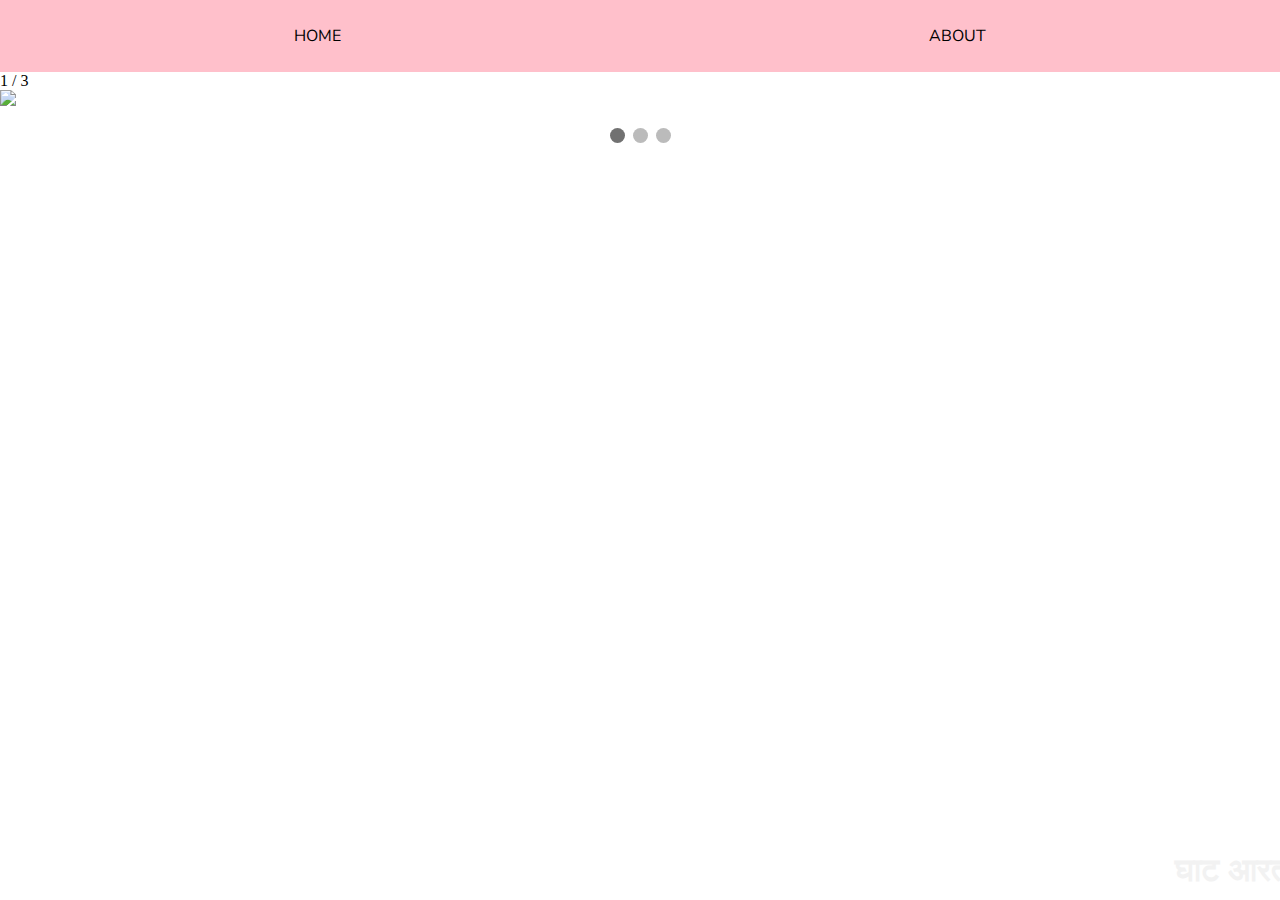
==== index.html @ 4c4ca3f0 "initial commit" ====
<!DOCTYPE html>
<html lang="en">
  <head>
    <meta charset="UTF-8" />
    <meta name="viewport" content="width=device-width, initial-scale=1.0" />
    <title>Our Heritage</title>
    <meta title="author" content="Shrawan" />
    <meta
      title="description"
      content="A web page to share heritage of varanasi"
    />
    <link rel="stylesheet" href="styles.css" />
    <link rel="preconnect" href="https://fonts.googleapis.com" />
    <link rel="preconnect" href="https://fonts.gstatic.com" crossorigin />
    <link
      href="https://fonts.googleapis.com/css2?family=Dancing+Script:wght@500&family=Nunito+Sans:ital,opsz,wght@0,6..12,200..1000;1,6..12,200..1000&family=Rubik:wght@300&display=swap"
      rel="stylesheet"
    />
  </head>
  <body>
    <nav>
      <a href="#">HOME</a>
      <a href="#">ABOUT</a>
    </nav>
    <div class="herobox">
      <div class="slideshow-container">
        <div class="mySlides fade">
          <div class="numbertext">1 / 3</div>
          <img src="./Media/carousel image.jpg" style="width: 100%" />
          <div class="text">घाट आरती</div>
        </div>

        <div class="mySlides fade">
          <div class="numbertext">2 / 3</div>
          <img src="./Media/arousel image 1.jpg" style="width: 100%" />
          <div class="text">मणिकर्णिका घाट</div>
        </div>

        <div class="mySlides fade">
          <div class="numbertext">3 / 3</div>
          <img src="./Media/carousel image2.jpg" style="width: 100%" />
          <div class="text">सुबह-ए-बनारस</div>
        </div>
      </div>
      <br />
      <div style="text-align: center">
        <span class="dot"></span>
        <span class="dot"></span>
        <span class="dot"></span>
      </div>
    </div>

    <script>
      let slideIndex = 0;
      showSlides();

      function showSlides() {
        let i;
        let slides = document.getElementsByClassName("mySlides");
        let dots = document.getElementsByClassName("dot");
        for (i = 0; i < slides.length; i++) {
          slides[i].style.display = "none";
        }
        slideIndex++;
        if (slideIndex > slides.length) {
          slideIndex = 1;
        }
        for (i = 0; i < dots.length; i++) {
          dots[i].className = dots[i].className.replace(" active", "");
        }
        slides[slideIndex - 1].style.display = "block";
        dots[slideIndex - 1].className += " active";
        setTimeout(showSlides, 4000); // Change image every 2 seconds
      }
    </script>
  </body>
</html>
---- styles.css ----
*{
    margin: 0;
    border: 0;
}

nav{
    background-color: pink;
    height: 8vh;
    width:100vw;
    display: flex;
    flex-direction: row;
    align-items: center;
    justify-content: space-around;

}

nav a{
    text-decoration: none;
    color: black;
    font-size: 1rem;
    font-family: "Nunito Sans", sans-serif;
}

.text {
    color: #f2f2f2;
    font-size: 2rem;
    font-weight: 800;
    font-family: "Nunito Sans", sans-serif;
    
    padding: 0 1rem;
    position: absolute;
    bottom: 0.5rem;
    width: 100%;
    text-align: end;
  }
  
.dot {
    height: 15px;
    width: 15px;
    margin: 0 2px;
    background-color: #bbb;
    border-radius: 50%;
    display: inline-block;
    transition: background-color 0.6s ease;
  }
  
  .active {
    background-color: #717171;
  }
  
  /* Fading animation */
  .fade {
    animation-name: fade;
    animation-duration: 1.5s;
  }
  
  @keyframes fade {
    from {opacity: .4} 
    to {opacity: 1}
  }
  
  /* On smaller screens, decrease text size */
  @media only screen and (max-width: 300px) {
    .text {font-size: 11px}
  }
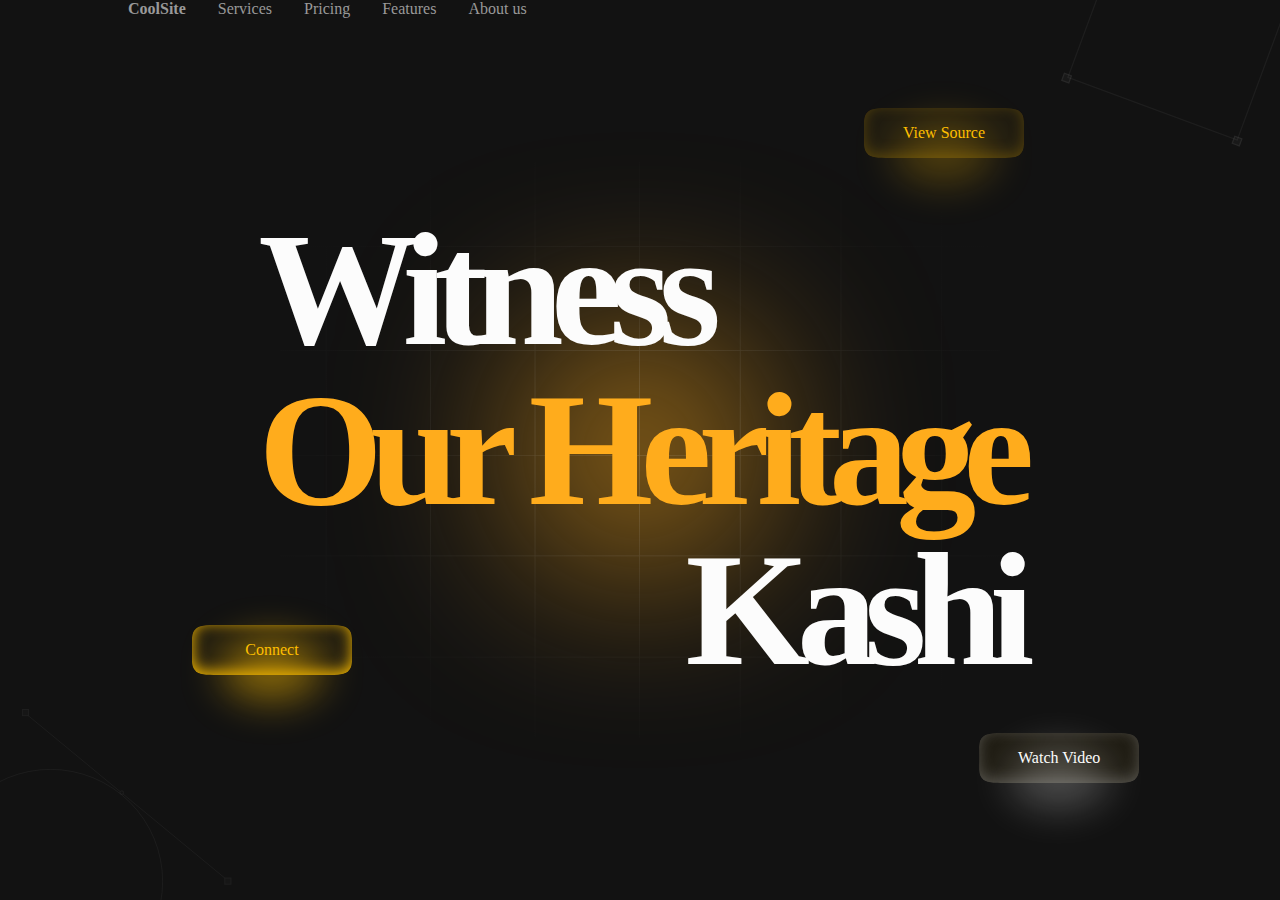
==== commit c7d08196: "Home page completed" ====
--- a/index.html
+++ b/index.html
@@ -19,38 +19,189 @@
   </head>
   <body>
     <nav>
-      <a href="#">HOME</a>
-      <a href="#">ABOUT</a>
+      <p class="sitename">CoolSite</p>
+      <p class="menu">Services</p>
+      <p class="menu">Pricing</p>
+      <p class="menu">Features</p>
+      <p class="menu">About us</p>
+      <svg
+        class="material-icons"
+        xmlns="http://www.w3.org/2000/svg"
+        height="24px"
+        viewBox="0 0 24 24"
+        width="24px"
+      >
+        <path d="M0 0h24v24H0z" fill="none" />
+        <path
+          d="M19 9H5c-.55 0-1 .45-1 1s.45 1 1 1h14c.55 0 1-.45 1-1s-.45-1-1-1zM5 15h14c.55 0 1-.45 1-1s-.45-1-1-1H5c-.55 0-1 .45-1 1s.45 1 1 1z"
+        />
+      </svg>
     </nav>
-    <div class="herobox">
-      <div class="slideshow-container">
-        <div class="mySlides fade">
-          <div class="numbertext">1 / 3</div>
-          <img src="./Media/carousel image.jpg" style="width: 100%" />
-          <div class="text">घाट आरती</div>
+    <div class="grid">
+      <svg
+        class="grid-svg"
+        xmlns="http://www.w3.org/2000/svg"
+        width="982"
+        height="786"
+        viewBox="0 0 982 786"
+        fill="none"
+      >
+        <path
+          fill-rule="evenodd"
+          clip-rule="evenodd"
+          d="M490 401V537H348.5V401H490ZM490 785.5V676H348.5V785.5H347.5V676H206V785.5H205V676H63.5V785.5H62.5V676H0V675H62.5V538H0V537H62.5V401H0V400H62.5V258H0V257H62.5V116H0V115H62.5V0H63.5V115L205 115V0H206V115L347.5 115V0H348.5V115H490V0H491V115L627.5 115V0H628.5V115H765V0H766V115L902.5 115V0H903.5V115H982V116H903.5V257H982V258H903.5V400H982V401H903.5V537H982V538H903.5V675H982V676H903.5V785.5H902.5V676H766V785.5H765V676H628.5V785.5H627.5V676H491V785.5H490ZM902.5 675V538H766V675H902.5ZM902.5 537V401H766V537H902.5ZM902.5 400V258H766V400H902.5ZM902.5 257V116L766 116V257H902.5ZM627.5 675H491V538H627.5V675ZM765 675H628.5V538H765V675ZM348.5 675H490V538H348.5V675ZM347.5 538V675H206V538H347.5ZM205 538V675H63.5V538H205ZM765 537V401H628.5V537H765ZM765 400V258H628.5V400H765ZM765 257V116H628.5V257H765ZM347.5 401V537H206V401H347.5ZM205 401V537H63.5V401H205ZM627.5 401V537H491V401H627.5ZM627.5 116L491 116V257H627.5V116ZM627.5 258H491V400H627.5V258ZM63.5 257V116L205 116V257H63.5ZM63.5 400V258H205V400H63.5ZM206 116V257H347.5V116L206 116ZM348.5 116V257H490V116H348.5ZM206 400V258H347.5V400H206ZM348.5 258V400H490V258H348.5Z"
+          fill="url(#paint0_radial_1_8)"
+        />
+        <defs>
+          <radialGradient
+            id="paint0_radial_1_8"
+            cx="0"
+            cy="0"
+            r="1"
+            gradientUnits="userSpaceOnUse"
+            gradientTransform="translate(491 392.75) rotate(90) scale(513.25 679.989)"
+          >
+            <stop stop-color="white" stop-opacity="0.2" />
+            <stop offset="1" stop-color="#000" stop-opacity="0" />
+          </radialGradient>
+        </defs>
+      </svg>
+      <div class="blur"></div>
+    </div>
+    <div class="title">
+      <p>Witness</p>
+      <p>Our Heritage</p>
+      <p>Kashi</p>
+    </div>
+
+    <a
+      href="https://dribbble.com/shots/23181733-Blurry-Glassmorphic-Modern-Landing-page"
+      target="_blank"
+      class="button first"
+      ><button>View Source</button><span></span
+    ></a>
+
+    <a href="https://youtu.be/1pW_sk-2y40" target="_blank" class="button sec"
+      ><button>Watch Video</button><span></span
+    ></a>
+
+    <a href="https://x.com/juxtopposed" target="_blank" class="button third"
+      ><button>Connect</button><span></span
+    ></a>
+
+    <svg
+      class="top-right"
+      width="219"
+      height="147"
+      viewBox="0 0 219 147"
+      fill="none"
+      xmlns="http://www.w3.org/2000/svg"
+    >
+      <rect
+        opacity="0.18"
+        x="10.4252"
+        y="75.8326"
+        width="7.50168"
+        height="7.50168"
+        transform="rotate(110.283 10.4252 75.8326)"
+        fill="#686868"
+        stroke="white"
+        stroke-width="1.22683"
+      />
+      <rect
+        opacity="0.18"
+        x="180.869"
+        y="138.825"
+        width="7.50168"
+        height="7.50168"
+        transform="rotate(110.283 180.869 138.825)"
+        fill="#686868"
+        stroke="white"
+        stroke-width="1.22683"
+      />
+      <rect
+        x="69.4713"
+        y="-91.84"
+        width="180.485"
+        height="180.485"
+        transform="rotate(20.2832 69.4713 -91.84)"
+        stroke="white"
+        stroke-opacity="0.1"
+        stroke-width="1.22683"
+      />
+    </svg>
+
+    <svg
+      class="bottom-left"
+      width="232"
+      height="191"
+      viewBox="0 0 232 191"
+      fill="none"
+      xmlns="http://www.w3.org/2000/svg"
+    >
+      <circle
+        cx="50.5685"
+        cy="172.432"
+        r="112.068"
+        stroke="white"
+        stroke-opacity="0.09"
+      />
+      <g opacity="0.1">
+        <path d="M26.4932 5.20547L228.856 172.432" stroke="#D9D9D9" />
+        <rect
+          x="22.4384"
+          y="0.5"
+          width="6.15753"
+          height="6.15753"
+          fill="#686868"
+          stroke="white"
+        />
+        <rect
+          x="224.801"
+          y="169.027"
+          width="6.15753"
+          height="6.15753"
+          fill="#686868"
+          stroke="white"
+        />
+        <circle
+          cx="121.819"
+          cy="83.613"
+          r="1.7774"
+          fill="#323232"
+          stroke="white"
+        />
+      </g>
+    </svg>
+
+    <!-- <div class="slideshow-container">
+      <div class="mySlides fade">
+        <div class="slide-image"><img src="./Media/carousel image.jpg" /></div>
+        <div class="text">घाट आरती</div>
+      </div>
+
+      <div class="mySlides fade">
+        <div class="slide-image">
+          <img src="./Media/arousel image 1.jpg" />
         </div>
-
-        <div class="mySlides fade">
-          <div class="numbertext">2 / 3</div>
-          <img src="./Media/arousel image 1.jpg" style="width: 100%" />
-          <div class="text">मणिकर्णिका घाट</div>
+        <div class="text">मणिकर्णिका घाट</div>
+      </div>
+
+      <div class="mySlides fade">
+        <div class="slide-image">
+          <img src="./Media/carousel image2.jpg" />
         </div>
-
-        <div class="mySlides fade">
-          <div class="numbertext">3 / 3</div>
-          <img src="./Media/carousel image2.jpg" style="width: 100%" />
-          <div class="text">सुबह-ए-बनारस</div>
-        </div>
-      </div>
-      <br />
-      <div style="text-align: center">
-        <span class="dot"></span>
-        <span class="dot"></span>
-        <span class="dot"></span>
+        <div class="text">सुबह-ए-बनारस</div>
       </div>
     </div>
-
-    <script>
+    <br />
+    <div style="text-align: center">
+      <span class="dot"></span>
+      <span class="dot"></span>
+      <span class="dot"></span>
+    </div> -->
+
+    <!-- <script>
       let slideIndex = 0;
       showSlides();
 
@@ -72,6 +223,6 @@
         dots[slideIndex - 1].className += " active";
         setTimeout(showSlides, 4000); // Change image every 2 seconds
       }
-    </script>
+    </script> -->
   </body>
 </html>
--- a/styles.css
+++ b/styles.css
@@ -3,16 +3,7 @@
     border: 0;
 }
 
-nav{
-    background-color: pink;
-    height: 8vh;
-    width:100vw;
-    display: flex;
-    flex-direction: row;
-    align-items: center;
-    justify-content: space-around;
-
-}
+
 
 nav a{
     text-decoration: none;
@@ -21,20 +12,45 @@
     font-family: "Nunito Sans", sans-serif;
 }
 
+.mySlides{
+    width: 100vw;
+    height: 70vh;
+    padding: 0;
+    margin: 0;
+    background-color: blue;
+    text-align: center;
+}
+
+.slide-image{
+    height: 70vh;
+    align-self: center;
+    width: 80%;
+    background-color: blanchedalmond;
+    margin-left: auto;
+    margin-right: auto;
+    align-items: center;
+    /* margin-bottom: -4rem; */
+    
+}
+
+.slide-image img{
+    width: 100%;
+    height: 100%;
+    border-radius: 10%;
+}
+
 .text {
     color: #f2f2f2;
     font-size: 2rem;
     font-weight: 800;
     font-family: "Nunito Sans", sans-serif;
-    
-    padding: 0 1rem;
-    position: absolute;
-    bottom: 0.5rem;
-    width: 100%;
-    text-align: end;
-  }
-  
-.dot {
+    width: 80%;
+    margin-left: auto;
+    margin-right: auto;
+    background-color: aqua;
+    margin-top: 10vh;
+  }
+/* .dot {
     height: 15px;
     width: 15px;
     margin: 0 2px;
@@ -42,7 +58,7 @@
     border-radius: 50%;
     display: inline-block;
     transition: background-color 0.6s ease;
-  }
+  } */
   
   .active {
     background-color: #717171;
@@ -65,3 +81,255 @@
   }
 
 
+  @import url('https://fonts.googleapis.com/css?family=Manrope:700|Manrope:400');
+
+  :root {
+    --text: hsl(0, 0%, 99%);
+    --textDim: hsl(0, 0%, 60%);
+    --background: hsl(0, 0%, 7%);
+    --primary: #FFAC1C;
+    --primaryBg: #ffbf000c;
+    --primaryHi: #ffbf0042;
+    --primaryFg: #FFBF00;
+    --secondary: #ffbf00f8;
+    --secondaryFg: #FFBF00;
+    --secondaryBg: #ffbf0010;
+    --secondaryHi: #ffbf007f;
+    --accent: #FFBF00;
+    --accentBg: #ffbf000c;
+    --accentHi: hsla(155, 100%, 100%, 25%);
+  }
+  
+  body {
+    font-family: 'Manrope';
+    font-weight: 400;
+    background-color: var(--background);
+    color: var(--text);
+    padding: 0 10%;
+    display: flex;
+    flex-direction: column;
+    align-items: center;
+    height: 100vh;
+    overflow: hidden;
+  }
+  
+  nav {
+    display: flex;
+    flex-direction: row;
+    align-items: center;
+    gap: 2rem;
+    color: var(--textDim);
+    width: 100%;
+    box-sizing: border-box;
+    z-index: 9999;
+  }
+  
+  .menu:hover {
+    color: var(--text);
+    cursor: pointer;
+  }
+  
+  .sitename {
+    font-weight: bold;
+  }
+  
+  .grid {
+    position: absolute;
+    height: 100%;
+    weight: 100%;
+    display: flex;
+    align-items: center;
+    justify-content: center;
+    align-self: center;
+    z-index: -1;
+  }
+  
+  .grid-svg {
+    height: 80%;
+    width: 80%;
+    position: relative;
+    z-index: 1;
+  }
+  
+  .blur {
+    height: 12rem;
+    width: 12rem;
+    background-color: var(--primary);
+    filter: blur(100px);
+    border-radius: 100px;
+    z-index: 0;
+    position: absolute;
+  }
+  
+  .title {
+    font-size: 10rem;
+    font-weight: 700;
+    letter-spacing: -0.8rem;
+    display: flex;
+    flex-direction: column;
+    position: absolute;
+    justify-content: center;
+    align-self: center;
+    height: 100%;
+    z-index: 1000;
+  }
+  
+  .title > p {
+    margin: 0;
+    line-height: 10rem;
+    width: auto;
+  }
+  
+  .title > p:nth-child(1){
+    align-self: flex-start;
+  }
+  
+  .title > p:nth-child(2){
+    color: var(--primary);
+    align-self: flex-end;
+  }
+  
+  .title > p:nth-child(3){
+    align-self: flex-end;
+  }
+  
+  .material-icons {
+    display: none;
+    fill: var(--text);
+  }
+  
+  
+  
+  .button {
+    display: flex;
+    flex-direction: column;
+    justify-content: center;
+    align-items: center;
+    position: absolute;
+    text-decoration: none;
+    color: inherit;
+    cursor: pointer;
+    height: 50px;
+    width: 160px;
+    z-index: 9999;
+  }
+  
+  button {
+    height: 50px;
+    width: 160px;
+    clip-path: path("M 0 25 C 0 -5, -5 0, 80 0 S 160 -5, 160 25, 165 50 80 50, 0 55, 0 25");
+    border: none;
+    border-radius: 13px;
+    background-color: var(--primaryBg);
+    box-shadow: 0px -3px 15px 0px var(--primaryHi) inset;
+    color: var(--primaryFg);
+    font-family: "Manrope";
+    font-size: 1rem;
+    display: flex;
+    flex-direction: column;
+    justify-content: center;
+    align-items: center;
+    position: absolute;
+    transform: translateY(0px);
+    transition: all 0.2s ease;
+  }
+  
+  span {
+    width: 100px;
+    height: 60px;
+    background-color: var(--primaryHi);
+    border-radius: 100%;
+    filter: blur(20px);
+    position: absolute;
+    bottom: -50%;
+    transition: all 0.2s ease;
+  }
+  
+  .button:hover > span {
+    opacity: 60%;
+  }
+  
+  .button:hover > button {
+    transform: translateY(5px);
+  }
+  
+  .button.first {
+    top: 12%;
+    right: 20%;
+  }
+  
+  .button.sec {
+    bottom: 13%;
+    right: 11%;
+  }
+  
+  .button.sec > button {
+    background-color: var(--accentBg);
+    box-shadow: 0px -3px 15px 0px var(--accentHi) inset;
+    color: var(--accentFg);
+  }
+  
+  .button.sec > span {
+    background-color: var(--accentHi);
+  }
+  
+  .button.third {
+    bottom: 25%;
+    left: 15%;
+  }
+  
+  .button.third > button {
+    background-color: var(--secondaryBg);
+    box-shadow: 0px -3px 15px 0px var(--secondary) inset;
+    color: var(--secondaryFg);
+  }
+  
+  .button.third > span {
+    background-color: var(--secondaryHi);
+  }
+  
+  
+  .top-right {
+    position: absolute;
+    top: 0;
+    right: 0;
+    z-index: -1;
+    opacity: 50%;
+  }
+  
+  .bottom-left {
+    position: absolute;
+    bottom: 0;
+    left: 0;
+    z-index: -1;
+    opacity: 50%;
+  }
+  
+  
+  
+  
+  @media screen and (max-width: 1000px) {
+    .title {
+      font-size: 4rem;
+      line-height: 
+    }
+    
+    .title > p {
+      line-height: 5rem;
+      letter-spacing: -0.3rem;
+    }
+    
+    nav > :not(.sitename, .material-icons) {
+      display: none;
+    }
+    
+    nav {
+      justify-content: space-between;
+    }
+    
+    .material-icons {
+      display: flex;
+      align-items: center;
+    }
+    
+  }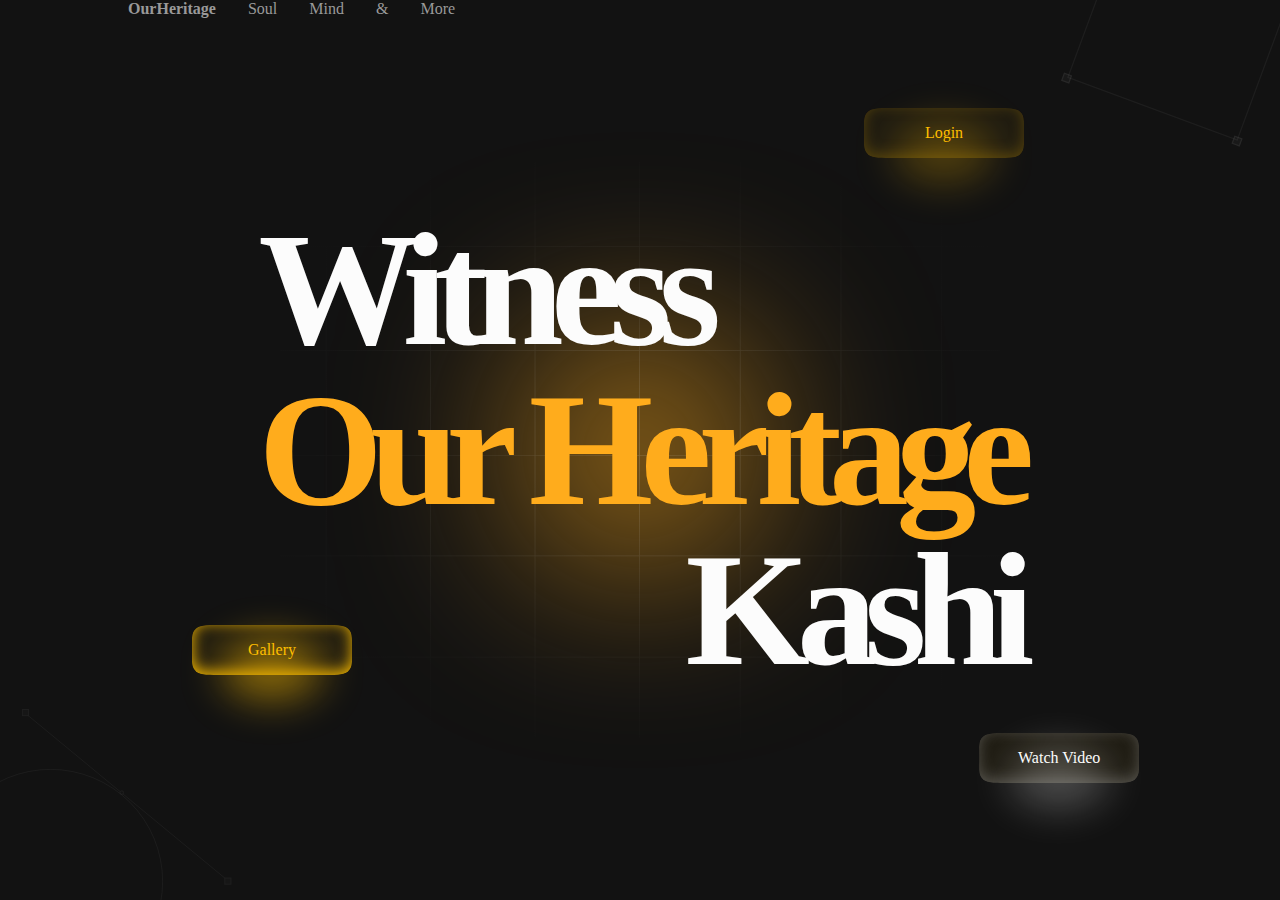
==== commit 656dc0c6: "all major changes done" ====
--- a/index.html
+++ b/index.html
@@ -19,11 +19,11 @@
   </head>
   <body>
     <nav>
-      <p class="sitename">CoolSite</p>
-      <p class="menu">Services</p>
-      <p class="menu">Pricing</p>
-      <p class="menu">Features</p>
-      <p class="menu">About us</p>
+      <p class="sitename">OurHeritage</p>
+      <p class="menu">Soul</p>
+      <p class="menu">Mind</p>
+      <p class="menu">&</p>
+      <p class="menu">More</p>
       <svg
         class="material-icons"
         xmlns="http://www.w3.org/2000/svg"
@@ -74,19 +74,16 @@
       <p>Kashi</p>
     </div>
 
-    <a
-      href="https://dribbble.com/shots/23181733-Blurry-Glassmorphic-Modern-Landing-page"
-      target="_blank"
-      class="button first"
-      ><button>View Source</button><span></span
+    <a href="login.html" target="_blank" class="button first"
+      ><button>Login</button><span></span
     ></a>
 
-    <a href="https://youtu.be/1pW_sk-2y40" target="_blank" class="button sec"
+    <a href="videoPlayer.html" class="button sec"
       ><button>Watch Video</button><span></span
     ></a>
 
-    <a href="https://x.com/juxtopposed" target="_blank" class="button third"
-      ><button>Connect</button><span></span
+    <a href="carousel.html" target="_blank" class="button third"
+      ><button>Gallery</button><span></span
     ></a>
 
     <svg
--- a/styles.css
+++ b/styles.css
@@ -332,4 +332,9 @@
       align-items: center;
     }
     
+  }
+
+  video{
+    height: 100vh;
+    width: 100vw;
   }